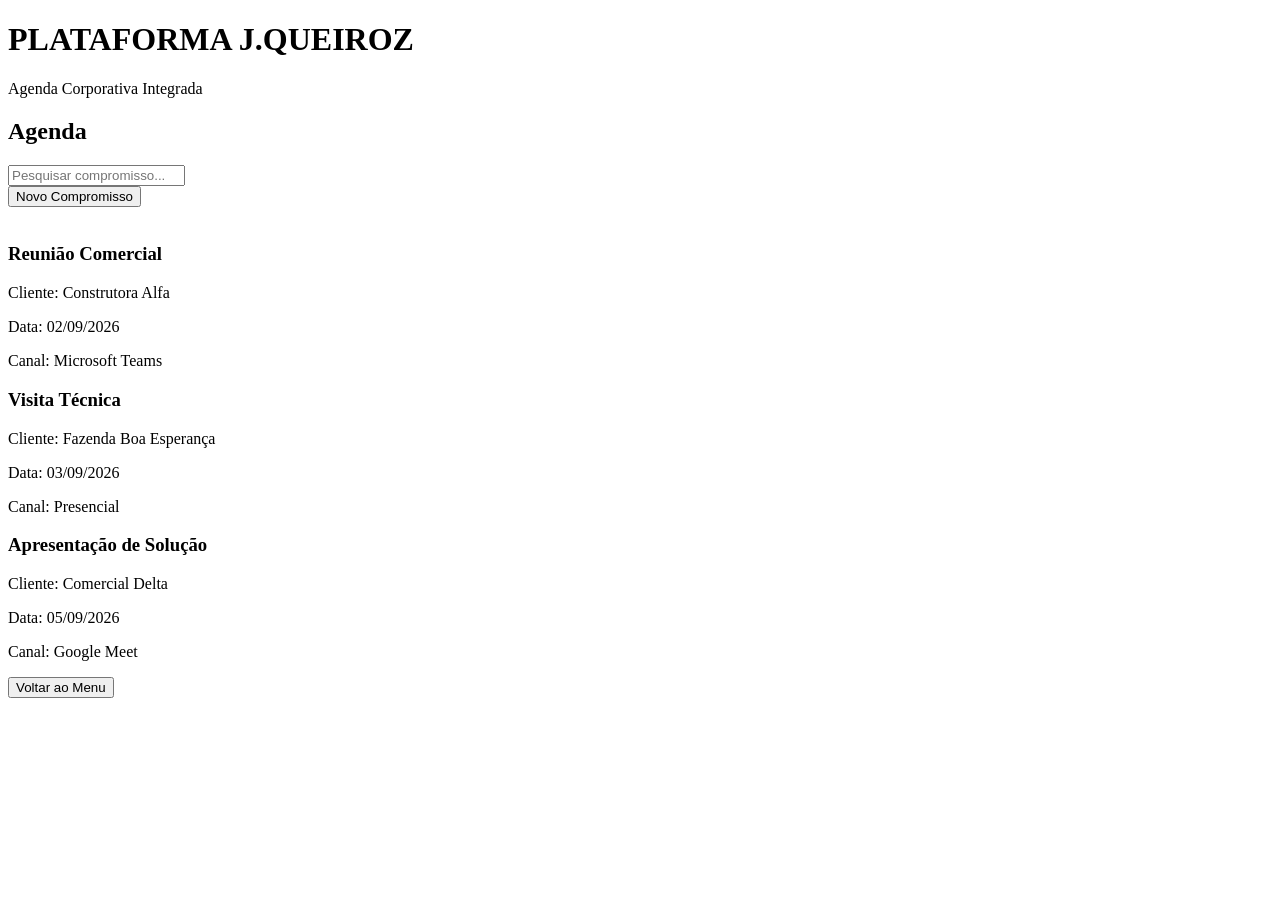
==== agenda.html @ e21f4c21 "Add files via upload" ====
<!DOCTYPE html>
<html lang="pt-BR">

<head>
    <meta charset="UTF-8">
    <meta name="viewport" content="width=device-width, initial-scale=1.0">
    <title>Agenda - JQUEIROZ</title>

    <link rel="stylesheet" href="css/style.css">

</head>

<body>

<header class="header">
    <h1>PLATAFORMA J.QUEIROZ</h1>
    <p>Agenda Corporativa Integrada</p>
</header>

<main class="main-container">

    <h2 class="page-title">
        Agenda
    </h2>

    <div class="search-box">
        <input type="text" placeholder="Pesquisar compromisso...">
    </div>

    <div class="actions">
        <button class="btn btn-success">
            Novo Compromisso
        </button>
    </div>

    <br>

    <div class="card">
        <h3>Reunião Comercial</h3>
        <p>Cliente: Construtora Alfa</p>
        <p>Data: 02/09/2026</p>
        <p>Canal: Microsoft Teams</p>
    </div>

    <div class="card">
        <h3>Visita Técnica</h3>
        <p>Cliente: Fazenda Boa Esperança</p>
        <p>Data: 03/09/2026</p>
        <p>Canal: Presencial</p>
    </div>

    <div class="card">
        <h3>Apresentação de Solução</h3>
        <p>Cliente: Comercial Delta</p>
        <p>Data: 05/09/2026</p>
        <p>Canal: Google Meet</p>
    </div>

    <div class="actions">
        <a href="menu.html">
            <button class="btn btn-primary">
                Voltar ao Menu
            </button>
        </a>
    </div>

</main>

</body>

</html>
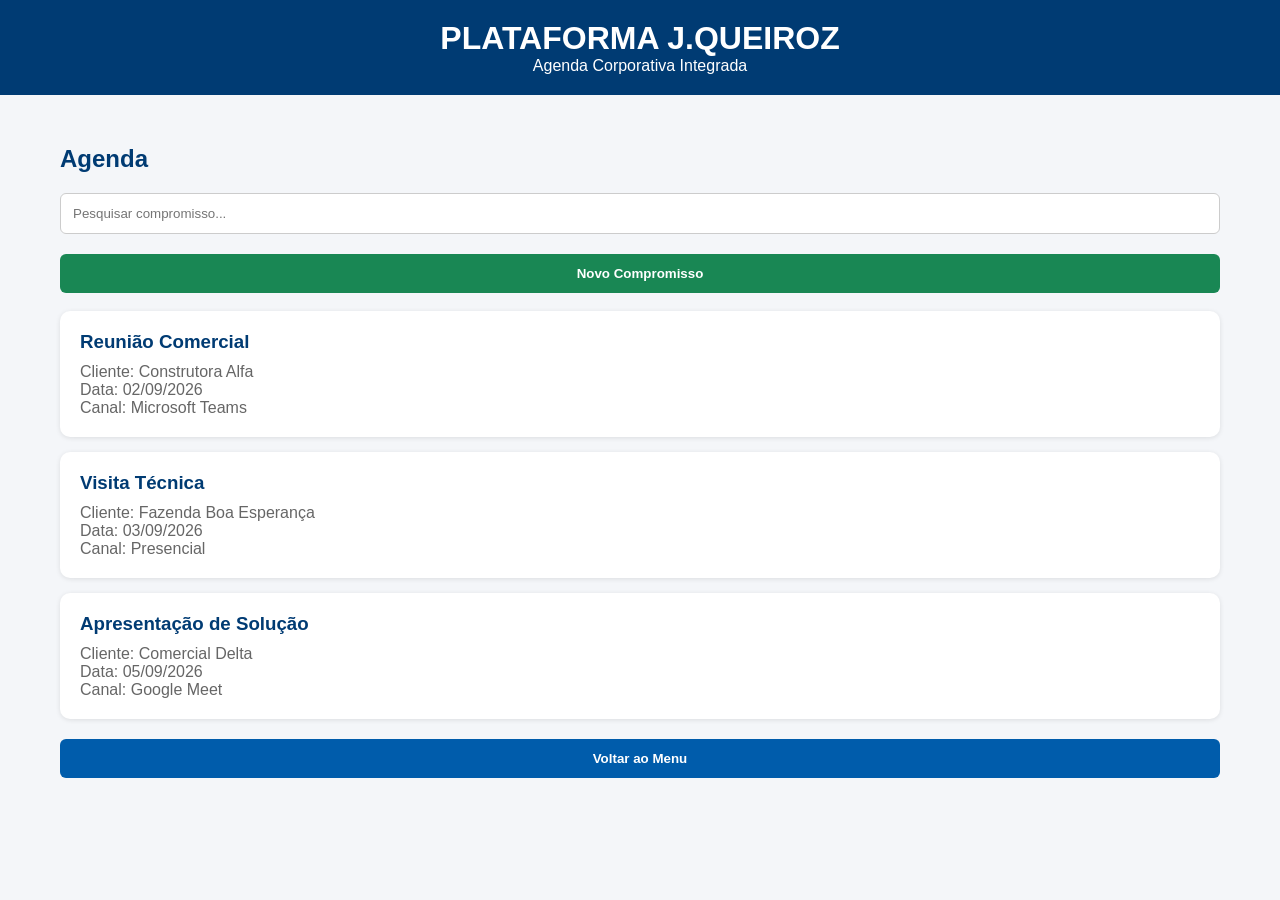
==== commit c3fa681b: "Update agenda.html" ====
--- a/agenda.html
+++ b/agenda.html
@@ -6,7 +6,7 @@
     <meta name="viewport" content="width=device-width, initial-scale=1.0">
     <title>Agenda - JQUEIROZ</title>
 
-    <link rel="stylesheet" href="css/style.css">
+    <link rel="stylesheet" href="style.css">
 
 </head>
 
--- a/style.css
+++ b/style.css
@@ -0,0 +1,261 @@
+/* ==========================================
+   PLATAFORMA JQUEIROZ
+   STYLE GLOBAL
+   ========================================== */
+
+* {
+    margin: 0;
+    padding: 0;
+    box-sizing: border-box;
+}
+
+body {
+    font-family: "Segoe UI", Arial, sans-serif;
+    background-color: #f4f6f9;
+    color: #333333;
+}
+
+/* ==========================================
+   LOGIN
+   ========================================== */
+
+.login-container {
+    height: 100vh;
+    background: linear-gradient(135deg, #003B73, #005CAB);
+    display: flex;
+    justify-content: center;
+    align-items: center;
+}
+
+.login-card {
+    width: 400px;
+    background-color: #ffffff;
+    border-radius: 12px;
+    padding: 40px;
+    box-shadow: 0 6px 20px rgba(0, 0, 0, 0.20);
+}
+
+.logo {
+    text-align: center;
+    margin-bottom: 30px;
+}
+
+.logo h1 {
+    color: #003B73;
+    font-size: 30px;
+}
+
+.logo p {
+    color: #666666;
+    margin-top: 5px;
+}
+
+.form-group {
+    margin-bottom: 20px;
+}
+
+.form-group label {
+    display: block;
+    margin-bottom: 8px;
+    font-weight: 600;
+}
+
+.form-group input {
+    width: 100%;
+    padding: 12px;
+    border: 1px solid #CCCCCC;
+    border-radius: 6px;
+}
+
+/* ==========================================
+   BOTÕES
+   ========================================== */
+
+.btn {
+    width: 100%;
+    padding: 12px;
+    border: none;
+    border-radius: 6px;
+    cursor: pointer;
+    font-weight: bold;
+}
+
+.btn-primary {
+    background-color: #005CAB;
+    color: #ffffff;
+}
+
+.btn-primary:hover {
+    background-color: #003B73;
+}
+
+.btn-success {
+    background-color: #198754;
+    color: #ffffff;
+}
+
+.btn-secondary {
+    background-color: #6c757d;
+    color: #ffffff;
+}
+
+.btn-danger {
+    background-color: #dc3545;
+    color: #ffffff;
+}
+
+/* ==========================================
+   CABEÇALHO
+   ========================================== */
+
+.header {
+    background-color: #003B73;
+    color: white;
+    padding: 20px;
+    text-align: center;
+}
+
+/* ==========================================
+   CONTEÚDO PRINCIPAL
+   ========================================== */
+
+.main-container {
+    max-width: 1200px;
+    margin: 30px auto;
+    padding: 20px;
+}
+
+/* ==========================================
+   MENU PRINCIPAL
+   ========================================== */
+
+.menu-grid {
+    display: grid;
+    grid-template-columns: repeat(3, 1fr);
+    gap: 20px;
+}
+
+.menu-card {
+    background-color: white;
+    border-radius: 10px;
+    padding: 30px;
+    text-align: center;
+    text-decoration: none;
+    color: #003B73;
+    font-weight: bold;
+    box-shadow: 0 2px 10px rgba(0, 0, 0, 0.10);
+    transition: all 0.3s ease;
+}
+
+.menu-card:hover {
+    transform: translateY(-5px);
+}
+
+/* ==========================================
+   TELAS OPERACIONAIS
+   ========================================== */
+
+.page-title {
+    margin-bottom: 20px;
+    color: #003B73;
+}
+
+.search-box {
+    margin-bottom: 20px;
+}
+
+.search-box input {
+    width: 100%;
+    padding: 12px;
+    border: 1px solid #CCCCCC;
+    border-radius: 6px;
+}
+
+.card {
+    background-color: white;
+    border-radius: 10px;
+    padding: 20px;
+    margin-bottom: 15px;
+    box-shadow: 0 1px 5px rgba(0, 0, 0, 0.10);
+}
+
+.card h3 {
+    color: #003B73;
+    margin-bottom: 10px;
+}
+
+.card p {
+    color: #666666;
+}
+
+.actions {
+    margin-top: 20px;
+}
+
+/* ==========================================
+   RODAPÉ
+   ========================================== */
+
+.footer {
+    text-align: center;
+    color: #666666;
+    padding: 20px;
+    margin-top: 30px;
+}
+
+/* ==========================================
+   RESPONSIVIDADE
+   ========================================== */
+
+@media screen and (max-width: 768px) {
+
+    .main-container {
+        width: 100%;
+        padding: 10px;
+    }
+
+    .login-card {
+        width: 95%;
+        padding: 25px;
+    }
+
+    .menu-grid {
+        grid-template-columns: 1fr;
+    }
+
+    .card {
+        width: 100%;
+    }
+
+    .btn {
+        width: 100%;
+    }
+
+    .header h1 {
+        font-size: 24px;
+    }
+
+    .page-title {
+        text-align: center;
+        font-size: 24px;
+    }
+}
+
+@media screen and (max-width: 480px) {
+
+    body {
+        font-size: 14px;
+    }
+
+    .header h1 {
+        font-size: 20px;
+    }
+
+    .header p {
+        font-size: 12px;
+    }
+
+    .card h3 {
+        font-size: 18px;
+    }
+}
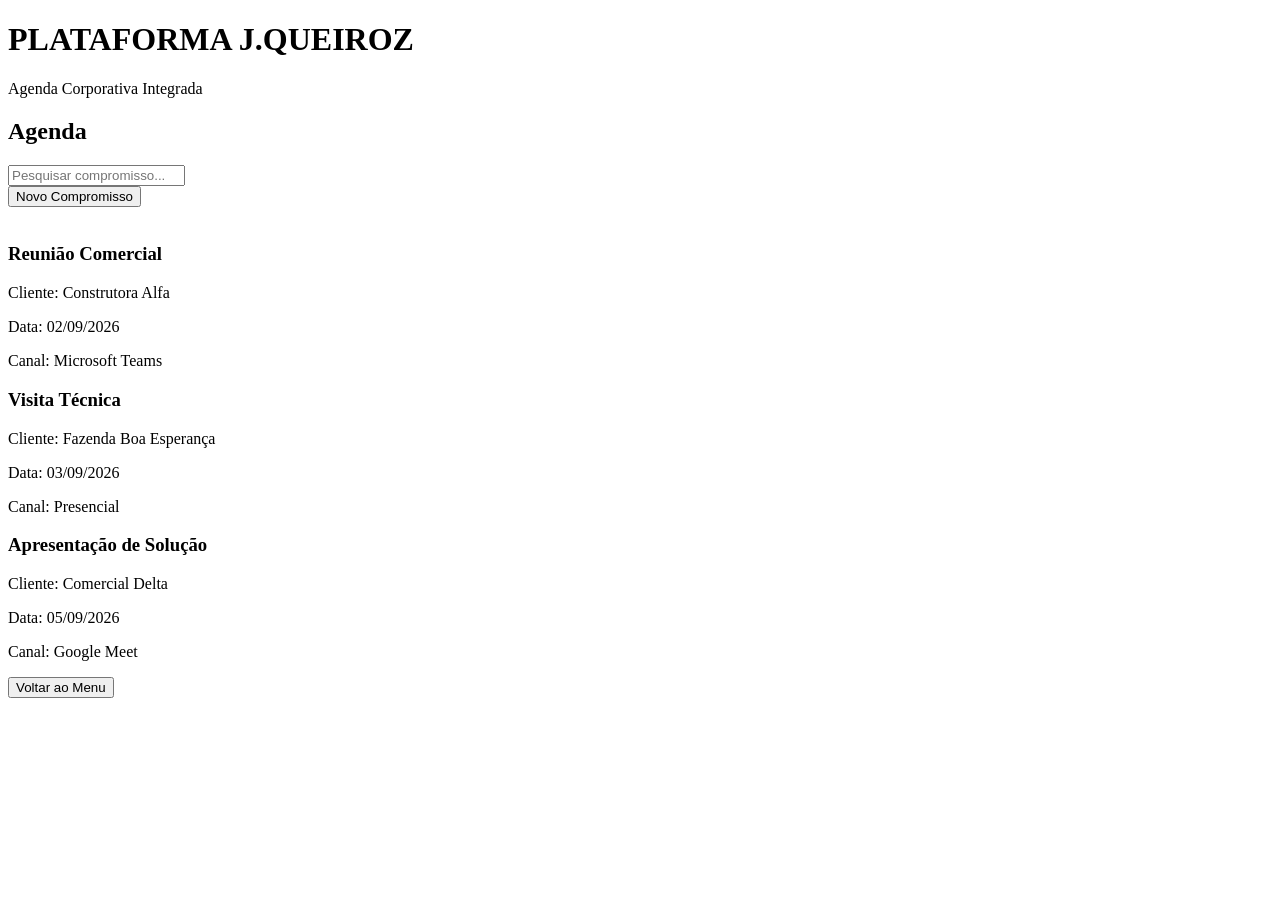
==== commit 59827204: "Update agenda.html" ====
--- a/agenda.html
+++ b/agenda.html
@@ -6,7 +6,7 @@
     <meta name="viewport" content="width=device-width, initial-scale=1.0">
     <title>Agenda - JQUEIROZ</title>
 
-    <link rel="stylesheet" href="style.css">
+    <link rel="stylesheet" href="css/style.css">
 
 </head>
 
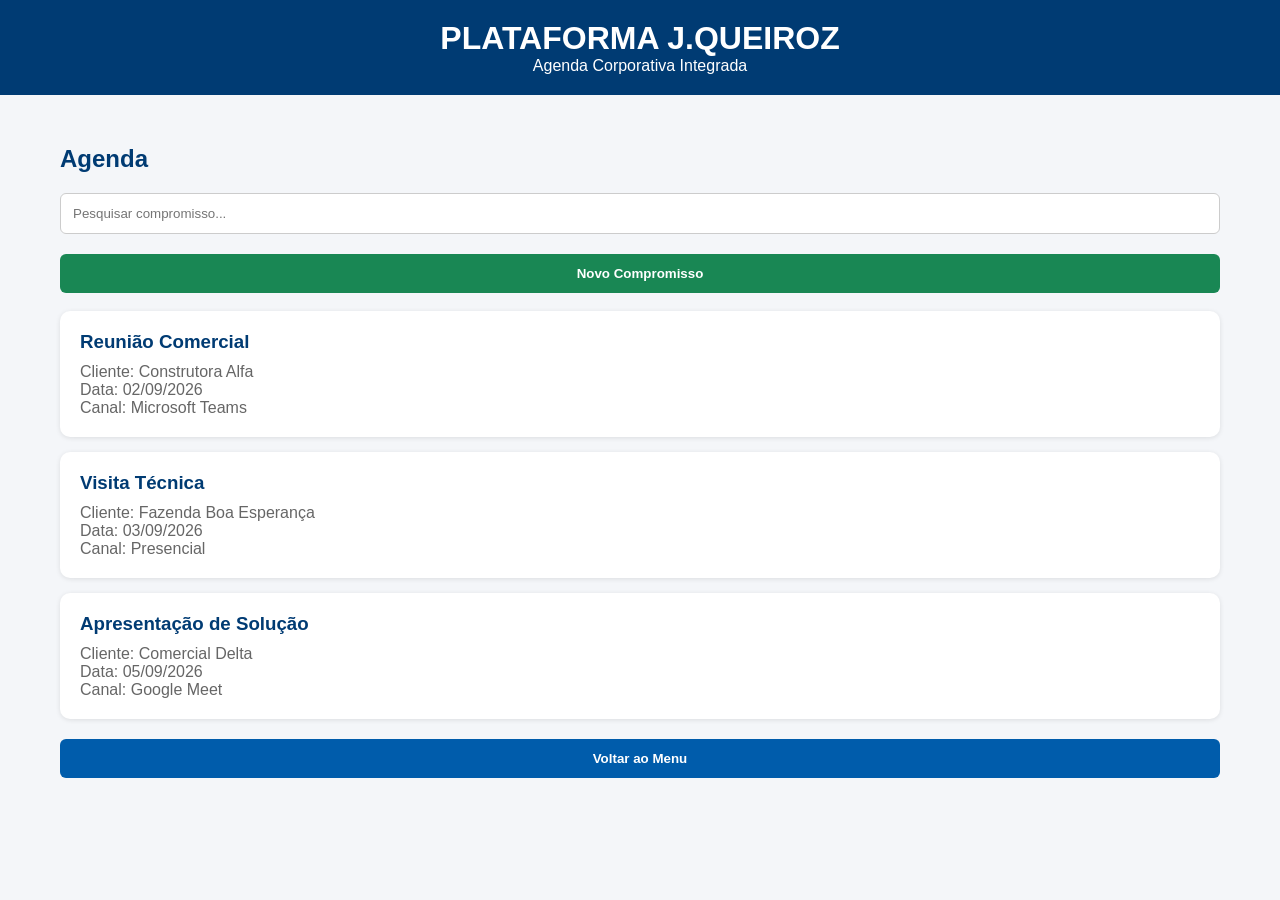
==== commit 46d894d9: "Update agenda.html" ====
--- a/agenda.html
+++ b/agenda.html
@@ -6,7 +6,7 @@
     <meta name="viewport" content="width=device-width, initial-scale=1.0">
     <title>Agenda - JQUEIROZ</title>
 
-    <link rel="stylesheet" href="css/style.css">
+    <link rel="stylesheet" href="style.css">
 
 </head>
 
--- a/style.css
+++ b/style.css
@@ -0,0 +1,261 @@
+/* ==========================================
+   PLATAFORMA JQUEIROZ
+   STYLE GLOBAL
+   ========================================== */
+
+* {
+    margin: 0;
+    padding: 0;
+    box-sizing: border-box;
+}
+
+body {
+    font-family: "Segoe UI", Arial, sans-serif;
+    background-color: #f4f6f9;
+    color: #333333;
+}
+
+/* ==========================================
+   LOGIN
+   ========================================== */
+
+.login-container {
+    height: 100vh;
+    background: linear-gradient(135deg, #003B73, #005CAB);
+    display: flex;
+    justify-content: center;
+    align-items: center;
+}
+
+.login-card {
+    width: 400px;
+    background-color: #ffffff;
+    border-radius: 12px;
+    padding: 40px;
+    box-shadow: 0 6px 20px rgba(0, 0, 0, 0.20);
+}
+
+.logo {
+    text-align: center;
+    margin-bottom: 30px;
+}
+
+.logo h1 {
+    color: #003B73;
+    font-size: 30px;
+}
+
+.logo p {
+    color: #666666;
+    margin-top: 5px;
+}
+
+.form-group {
+    margin-bottom: 20px;
+}
+
+.form-group label {
+    display: block;
+    margin-bottom: 8px;
+    font-weight: 600;
+}
+
+.form-group input {
+    width: 100%;
+    padding: 12px;
+    border: 1px solid #CCCCCC;
+    border-radius: 6px;
+}
+
+/* ==========================================
+   BOTÕES
+   ========================================== */
+
+.btn {
+    width: 100%;
+    padding: 12px;
+    border: none;
+    border-radius: 6px;
+    cursor: pointer;
+    font-weight: bold;
+}
+
+.btn-primary {
+    background-color: #005CAB;
+    color: #ffffff;
+}
+
+.btn-primary:hover {
+    background-color: #003B73;
+}
+
+.btn-success {
+    background-color: #198754;
+    color: #ffffff;
+}
+
+.btn-secondary {
+    background-color: #6c757d;
+    color: #ffffff;
+}
+
+.btn-danger {
+    background-color: #dc3545;
+    color: #ffffff;
+}
+
+/* ==========================================
+   CABEÇALHO
+   ========================================== */
+
+.header {
+    background-color: #003B73;
+    color: white;
+    padding: 20px;
+    text-align: center;
+}
+
+/* ==========================================
+   CONTEÚDO PRINCIPAL
+   ========================================== */
+
+.main-container {
+    max-width: 1200px;
+    margin: 30px auto;
+    padding: 20px;
+}
+
+/* ==========================================
+   MENU PRINCIPAL
+   ========================================== */
+
+.menu-grid {
+    display: grid;
+    grid-template-columns: repeat(3, 1fr);
+    gap: 20px;
+}
+
+.menu-card {
+    background-color: white;
+    border-radius: 10px;
+    padding: 30px;
+    text-align: center;
+    text-decoration: none;
+    color: #003B73;
+    font-weight: bold;
+    box-shadow: 0 2px 10px rgba(0, 0, 0, 0.10);
+    transition: all 0.3s ease;
+}
+
+.menu-card:hover {
+    transform: translateY(-5px);
+}
+
+/* ==========================================
+   TELAS OPERACIONAIS
+   ========================================== */
+
+.page-title {
+    margin-bottom: 20px;
+    color: #003B73;
+}
+
+.search-box {
+    margin-bottom: 20px;
+}
+
+.search-box input {
+    width: 100%;
+    padding: 12px;
+    border: 1px solid #CCCCCC;
+    border-radius: 6px;
+}
+
+.card {
+    background-color: white;
+    border-radius: 10px;
+    padding: 20px;
+    margin-bottom: 15px;
+    box-shadow: 0 1px 5px rgba(0, 0, 0, 0.10);
+}
+
+.card h3 {
+    color: #003B73;
+    margin-bottom: 10px;
+}
+
+.card p {
+    color: #666666;
+}
+
+.actions {
+    margin-top: 20px;
+}
+
+/* ==========================================
+   RODAPÉ
+   ========================================== */
+
+.footer {
+    text-align: center;
+    color: #666666;
+    padding: 20px;
+    margin-top: 30px;
+}
+
+/* ==========================================
+   RESPONSIVIDADE
+   ========================================== */
+
+@media screen and (max-width: 768px) {
+
+    .main-container {
+        width: 100%;
+        padding: 10px;
+    }
+
+    .login-card {
+        width: 95%;
+        padding: 25px;
+    }
+
+    .menu-grid {
+        grid-template-columns: 1fr;
+    }
+
+    .card {
+        width: 100%;
+    }
+
+    .btn {
+        width: 100%;
+    }
+
+    .header h1 {
+        font-size: 24px;
+    }
+
+    .page-title {
+        text-align: center;
+        font-size: 24px;
+    }
+}
+
+@media screen and (max-width: 480px) {
+
+    body {
+        font-size: 14px;
+    }
+
+    .header h1 {
+        font-size: 20px;
+    }
+
+    .header p {
+        font-size: 12px;
+    }
+
+    .card h3 {
+        font-size: 18px;
+    }
+}
